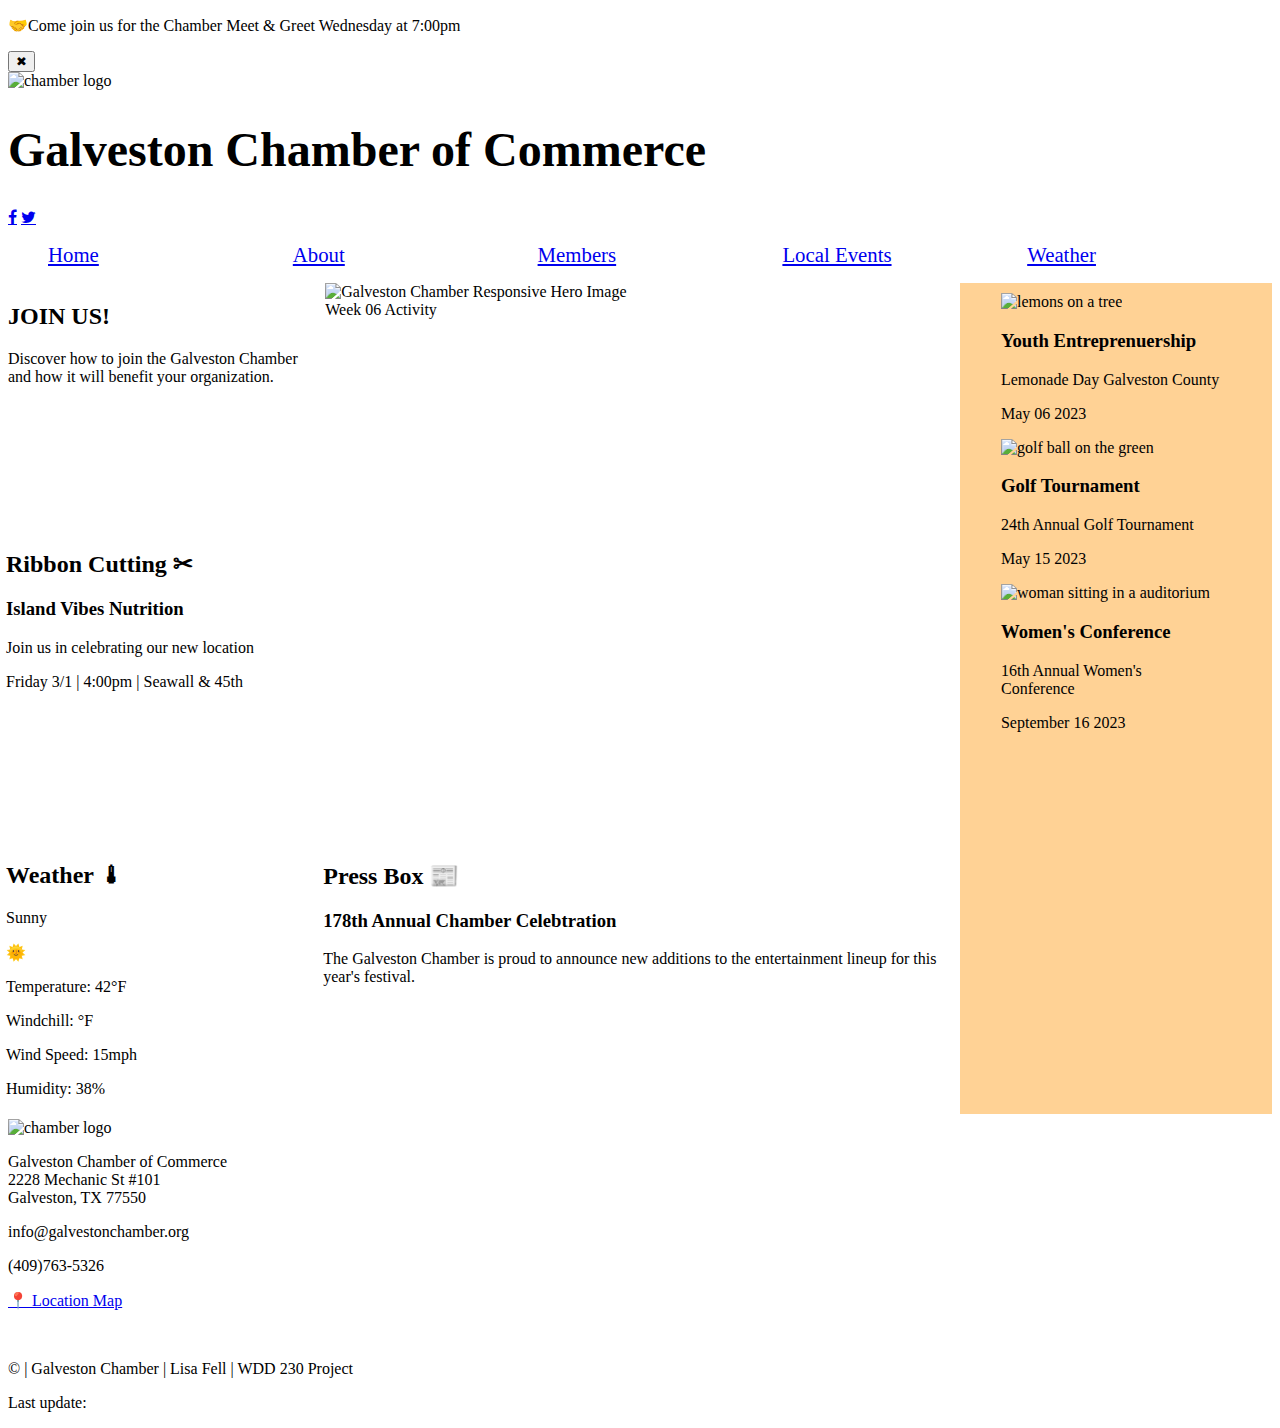
==== chamber/index.html @ e4e38957 "Update index.html" ====
<!DOCTYPE html>
<html lang="en-US">
  <head>
    <meta charset="UTF-8">
    <meta http-equiv="X-UA-Compatible" content="IE=edge">
    <meta name="viewport" content="width=device-width, initial-scale=1.0">
    <title>Galveston Chamber of Commerce</title>
    <meta name="description" content="Galveston Chamber of Commerce website">
    <meta name="author" content="Lisa Fell">
    <link rel="stylesheet" href="https://cdnjs.cloudflare.com/ajax/libs/font-awesome/4.7.0/css/font-awesome.min.css">
    <link rel="stylesheet" href="styles/normalize.css">
    <link rel="stylesheet" href="styles/small.css">
    <link rel="stylesheet" href="styles/medium.css">
    <link rel="stylesheet" href="styles/large.css">
    <link href="https://fonts.googleapis.com/css2?family=Scope+One&family=Sofia+Sans&display=swap" rel="stylesheet">
    <link rel="stylesheet" href="https://fonts.googleapis.com/css2?family=Material+Symbols+Outlined:opsz,wght,FILL,GRAD@48,400,0,0">
    
  </head>
  <body>
  <div class="banner">
    <div class="bannerContent">
      <div class="bannerText">
        <p>🤝Come join us for the Chamber Meet & Greet Wednesday at 7:00pm</p>
      </div>
      <button class="bannerClose" onclick="hideAnnouncement()"> ✖
      </button>
    </div>
  </div>


<header>
  <picture>
    <img src="images/chamber-logo.webp" alt="chamber logo">
  </picture>
  <section class="headings">

    <h1>Galveston Chamber of Commerce</h1>

    <p id="date"></p>
    
  </section>
    
<div class="fa">
    
     
      <a href="https://facebook.com" class="fa fa-facebook"></a>
      <a href="https://twitter.com" class="fa fa-twitter"></a>


    
  </div>
     
  
  
  
      
  </header>
  
  
  <nav>
    <ul class ="navigation">
      <li><a href="#" onclick="toggleMenu()">&#9776;</a></li>
      <li><a href="index.html">Home</a></li>
      <li><a href="#">About</a></li>
      <li><a href="#">Members</a></li>
      <li><a href="#">Local Events</a></li>
      <li><a href="#">Weather</a></li>

    </ul>
  </nav>

    <main>
      <!-- <div class="heroImgHolder">
      
        <picture class="heroImg">
        <picture>
          <source
            media="(min-width: 560px)"
            srcset="images/Galveston-Island-Hero.jpg"
          />
          <source
            media="(min-width: 500px)"
            srcset="images/wdd230-orgMEDIUM.jpg"
          />
          <source
            media="(min-width: 1024px)"
            srcset="images/wdd230LARGE.jpg"
          />
          <img src="images/wdd230LARGE.jpg" alt="Team Meeting" />
        </picture>
      </div> -->






    <div class="heroImgHolder">
       <!-- Comment original img tag code for week 06 activity --
      <picture class="heroImg">
      <img src="images/Galveston-Island-Hero.jpg" alt="Galveston Pleasure Pier at sunset">
      </picture>    
          <section class="join">
            <h3>JOIN NOW</h3>
            <button onclick="window.location.href='#';"></button>
          </section>
       -->
      
      <!-- This version of code is not working, despite Mozilla's knowledge base article
        <img 
             srcset="images/wdd230-orgSMALL.jpg 260w, images/wdd230-orgMEDIUM.jpg 480w, images/wdd230LARGE.jpg 800w"
             sizes="(max-width: 800px) 260px, 480px, 800px" 
             src="images/wdd230LARGE.jpg"
             alt="Galveston Chamber Responsive Hero Image Week 06 Activity"
        />

       -->
      
      <!-- Stack overflow suggests this approach -->
      <picture class="heroImg">
        <source srcset="images/wdd230LARGE.jpg" media="(min-width: 900px)" />
        <source srcset="images/wdd230-orgMEDIUM.jpg" media="(min-width: 480px)" />
        <source srcset="images/wdd230-orgSMALL.jpg" media="(min-width: 260px)" />
        <img src="images/wdd230-orgSMALL.jpg" 
             alt="Galveston Chamber Responsive Hero Image Week 06 Activity" 
             
        />
        <!-- style="width:auto;" -->
        <!-- class="heroImg" -->
        
      </picture>
      
    </div>
      
      
<div id="event">  

  <h2>Ribbon Cutting ✂</h2>
  <h3>Island Vibes Nutrition</h3>
  <p>Join us in celebrating our new location</p>
  <p>Friday 3/1 | 4:00pm | Seawall & 45th</p>
</div>
<div id="weather">
  <h2>Weather 🌡</h2>
  <p>Sunny</p><span>🌞</span>
  <p>Temperature: <span id="temp">42</span>&deg;F</p>
  <p>Windchill: <span id="windchill"></span>&deg;F</p>
  <p>Wind Speed: <span id="windspeed">15</span>mph</p>
  <p>Humidity: 38%</p>
</div>
<div id="news">
  <h2>Press Box 📰</h2>
  <h3>178th Annual Chamber Celebtration</h3>
  <p>The Galveston Chamber is proud to announce new additions to the entertainment lineup for this year's festival.</p>

</div>
<div id="join">
  <h2>JOIN US!</h2>
  <p>Discover how to join the Galveston Chamber and how it will benefit your organization.</p>
</div>
<section class="spotlight-events">
<div id="spotlights">

  <div class="spotlight1">
    <div class="picdiv">
    <img class="spotlightpic" src="images/lemonade2.png" alt="lemons on a tree">
    </div>
    
    <h3>
      Youth Entreprenuership
    </h3>
    <p>Lemonade Day Galveston County</p>
    <p>May 06 2023</p>
  </div>
  <div class="spotlight2">
    <div class="picdiv">
    <img class="spotlightpic" src="images/golf2.png" alt="golf ball on the green">
  </div>
    <h3>Golf Tournament</h3>
    <p>24th Annual Golf Tournament</p>
    <p>May 15 2023</p>
    
  </div>
  <div id="spotlight3">
    <div class="picdiv">
    <img class="spotlightpic" src="images/women2.png" alt="woman sitting in a auditorium">
  </div>
    <h3>
      Women's Conference
    </h3>
    <p>16th Annual Women's Conference</p>
    <p>September 16 2023</p>

  </div>
</div>
</section>
<!-- </div> -->


  </main>
<!-- </div> -->

  <footer>
    
    <img src="images/chamber-logo.webp" alt="chamber logo">
    <div id="footer1">
    <p>Galveston Chamber of Commerce<br>
      2228 Mechanic St #101<br>
       Galveston, TX 77550</p>
    </div>
    <div id="footer2">
       <p>info@galvestonchamber.org</p>
       <p>(409)763-5326</p>
       <p><a href="https://goo.gl/maps/8hFafTTmRtQU7yYq5">📍 Location Map</a></p>
    </div>
  <div id="footer3">
    <br>
    <p>&copy;<span id="copyyear"></span> |  Galveston Chamber  | Lisa Fell | WDD 230 Project </p>
    <p>Last update:  <span id="lastupdate"></span></p>
  </div>
  </footer>
  <script src="scripts/main.js"></script>
  <script src="scripts/windchill.js"></script>
  
</body>
</html>
---- chamber/styles/large.css ----
/* @media only screen and (min-width: 48em) { */
@media only screen and (min-width: 64rem) {
	nav a {
		font-size: 1.3rem;
	}

    .navigation {
        display: flex;
        
    }
    .navigation li:first-child{
        display: none;
    }

    .navigation li{
        display: block;
        flex: 1 1 100%;
    }

    
    .headings h1 {
        font-size: 3rem;
}


main{
  display: grid;
  grid-template-columns: 1fr 1fr 1fr 1fr;
  grid-template-rows: 1fr 1fr 1fr;
  margin-top: 5px;
  margin-bottom: 5px;
  column-gap: 5px;
  max-height: 1000px;
}

.heroImg {
width: 100%;
/*height: auto;*/
grid-column: 2/4;
grid-row: 1/3;

  }
.heroImgHolder {
  width: 100%;
  height: auto;
  justify-content: center;
}


#news {
  width: 100%;
  grid-column: 2/4;
  grid-row: 3/4;
  margin: 5px -50px 0px -2px;
  
  
}

#event{
  width: 100%;
  grid-row: 2/3;
  grid-column: 1/2;
  margin: -30px -50px 0px -2px;
  
}



#spotlights :nth-child(3){ 
  display: block;
  
  } 
  .spotlight-events{
    background-color: #FFA62B80 ;
    grid-column: 4/5;
    grid-row: 1/4;
    margin: 0;
    padding: 0;
    height: 100%;
    width: 100%;
    align-items: center;
    justify-content: center;
    
  }

   
  #spotlights {
    flex-direction: column;
    width:70%;
    justify-content: center;
    margin: 10px;
    padding-left: 10%;
   
  }
p{ 
  display: block;
}
#join {
  width: 100%;
  grid-column: 1/2;
  grid-row: 1/2;
  margin: 0px 10px 35px 0px;
}

.join{
  position: absolute;
  top: 300px;
	right: 500px;
}
#weather{
  width: 100%;
  grid-row: 3/4;
  grid-column: 1/2;
  margin: 5px -50px 0px -2px;
}


}
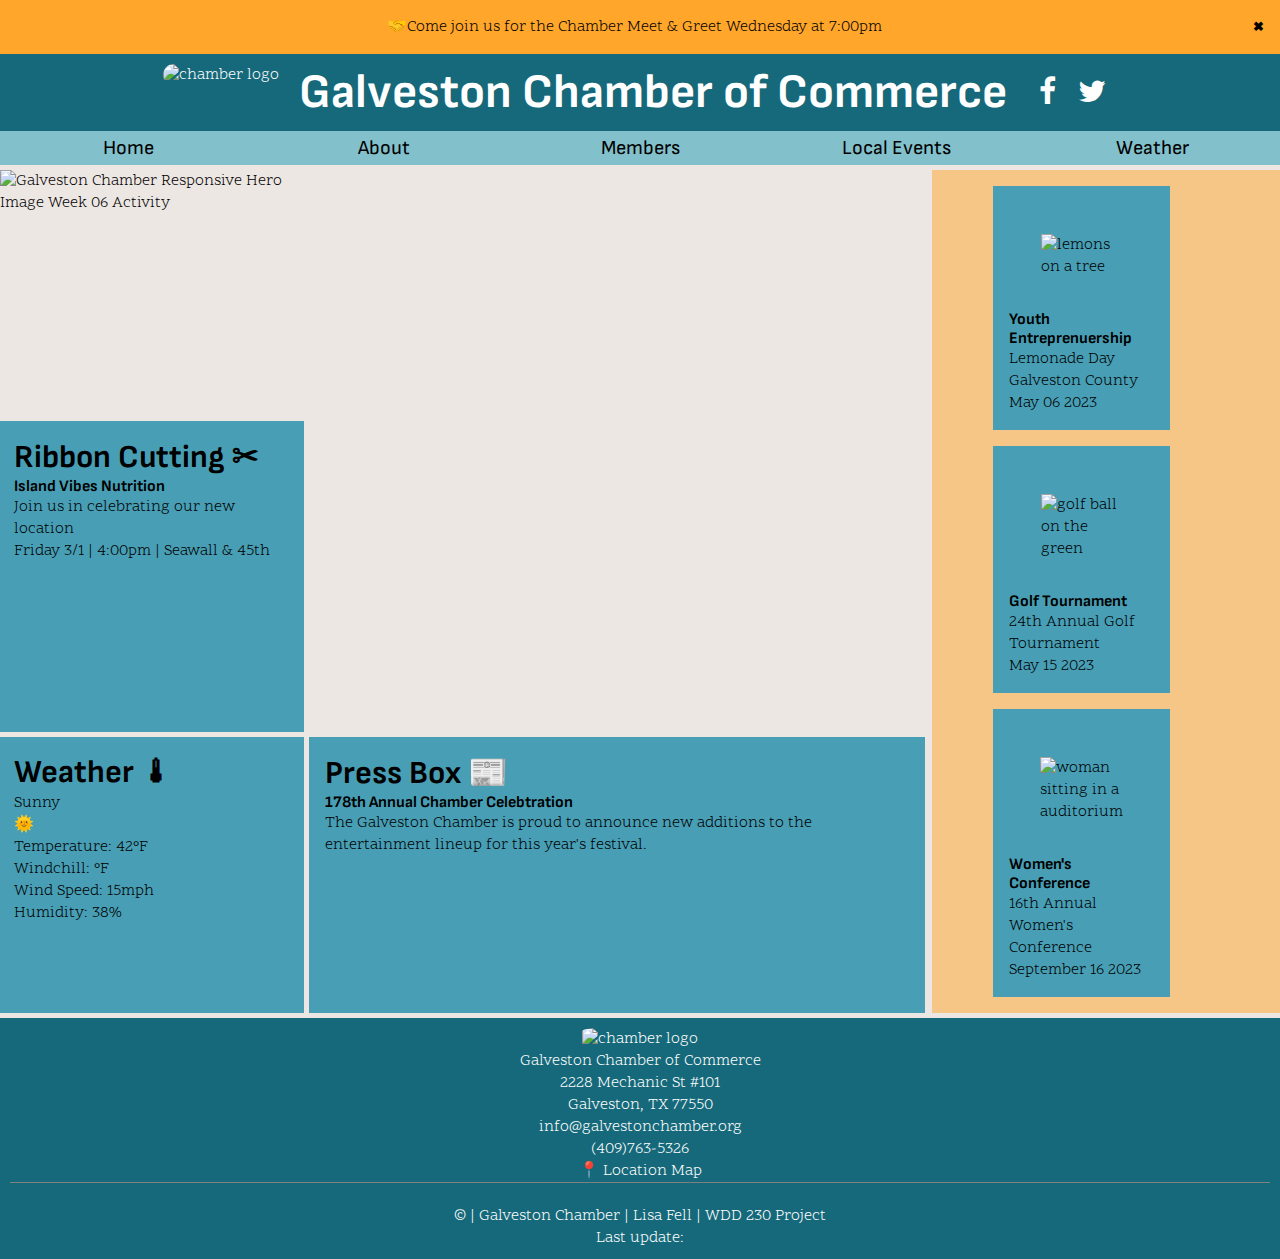
==== commit a1ef3dac: "Week 06 Responsive Image Activity" ====
--- a/chamber/index.html
+++ b/chamber/index.html
@@ -118,9 +118,9 @@
       
       <!-- Stack overflow suggests this approach -->
       <picture class="heroImg">
-        <source srcset="images/wdd230LARGE.jpg" media="(min-width: 900px)" />
-        <source srcset="images/wdd230-orgMEDIUM.jpg" media="(min-width: 480px)" />
-        <source srcset="images/wdd230-orgSMALL.jpg" media="(min-width: 260px)" />
+        <source srcset="images/wdd230LARGE.jpg" media="(min-width: 1200px)" />
+        <source srcset="images/wdd230-orgMEDIUM.jpg" media="(min-width: 680px)" />
+        <source srcset="images/wdd230-orgSMALL.jpg" media="(min-width: 360px)" />
         <img src="images/wdd230-orgSMALL.jpg" 
              alt="Galveston Chamber Responsive Hero Image Week 06 Activity" 
              
--- a/chamber/styles/small.css
+++ b/chamber/styles/small.css
@@ -0,0 +1,324 @@
+/* HTML Selectors */
+* {
+	margin: 0;
+	padding: 0;
+	box-sizing: border-box;
+  
+  }
+
+  .banner {
+    background-color: #ffa62B;
+  }
+
+  .bannerContent {
+    padding: 16px;
+    /* max-width: 1000px; */
+    margin:0 auto;
+    display: flex;
+    align-items: center;
+    text-align: center;
+    
+
+  }
+  .bannerText {
+    flex-grow: 1;
+    line-height: 1.4;
+    justify-items: center;
+  }
+
+  .bannerClose{
+    background: none;
+    border: none;
+    cursor:pointer;
+  }
+  
+  body {
+    font-size: 16px;
+    padding: 0;
+    margin: 0;
+    font-family: 'Scope One', serif;
+    background-color:#EDE7E3;
+    border-color: #82C0CC;
+
+  }
+  .heroImg{
+    width: 100%;
+    /* opacity: .4; */
+  }
+  
+  
+  footer {
+    background-color: #16697A;
+    color: white;
+    
+    padding: 10px;
+    text-align: center;
+    
+    
+  } 
+
+  footer img {
+    height: 75px;
+    width: auto;
+    border-radius: 15%;
+  }
+
+  a {
+    text-decoration: none;
+    color: white;
+  }
+  #footer3{
+
+    border-top: 1px solid grey;
+  }
+  
+  header {
+    display: flex;
+    align-content: center;
+    justify-content: center;
+    background-color:#16697A;
+    color: white;
+    margin: auto;
+    padding: 0;
+    text-align: center;
+    
+   
+    
+  }
+
+  header section {
+    color: black;
+    padding: 5px;
+    margin: 5px;
+    border: 1px;
+    border-color: black;
+  }
+
+ 
+  
+  h1, h2 {
+    
+    font-family: 'Sofia Sans', sans-serif;
+    font-size: 2.5rem;
+  }
+  
+  h2 {
+    font-size: 2rem;
+  }
+
+  h3 {
+    font-family: 'Sofia Sans', sans-serif;
+    font-size: 1rem;
+  }
+  
+  
+
+  
+
+  
+  header img {
+    margin:10px;
+    width: 100%;
+    height: auto;
+    border-radius: 15px;
+   
+  }
+
+  .headings{
+    display: flex;
+    flex-direction: column;
+  }
+
+  .headings h1 {
+    font-size: 1.6rem;  
+    font-family: 'Sofia Sans', sans-serif;
+    color: white;
+  }
+
+ .headings div {
+  padding: 10px;
+ }
+  
+
+  .fa {
+    display: flex;
+    flex-direction: row;
+    margin: 1px;
+    padding: 10px;
+    font-size: 30px;
+    /* width: 100%; */
+    text-align: center;
+    text-decoration: none;
+  }
+  
+  .fa:hover {
+    opacity: 0.7;
+  }
+
+  .fa-facebook {
+    color: white;
+  }
+
+  .fa-twitter {
+    color: white;
+  }
+
+
+
+nav {
+	display: block;
+	flex-direction: column;
+  font-family: 'Sofia Sans', sans-serif;
+	background-color: #82C0CC;
+}
+
+.navigation{
+  list-style-type: none;
+  padding: 0;
+  text-align: center;
+}
+
+
+.navigation li{
+  display: none;
+}
+
+.navigation li:first-child{
+  display: block;
+}
+
+
+
+.navigation a {
+	display: block;
+	color: black;
+	text-align: center;
+	padding: 5px;
+	text-decoration: none;
+	font-size: 1.25rem;
+}
+
+#menu::before{
+  content: "≡";
+}
+
+#menu::after{
+  content: "X";
+}
+
+nav a:hover {
+	background-color: #ffa62B;
+	color: black;
+}
+
+img{
+    width: 200px;
+    height: auto;
+    justify-content: center;
+}
+
+main section {
+ 
+  background-color: #EDE7E3;
+  margin: 1em;
+  padding: .5em;
+  
+}
+
+
+
+.heroDiv{
+  margin:0;
+  padding: 0;
+  border: none;
+  max-height: 100%;
+}
+
+.join {
+  position: absolute;
+	top: 250px;
+	right: 50px;
+	background: #ffa62B;
+  border:0;
+  cursor: pointer;
+  border: 1px solid rgba(0,0,0,.1);
+	padding: 1.5rem;
+  text-align: center;
+  }
+
+  #spotlights div {
+    width: auto;
+    max-width: 100%;
+    background-color: #489FB5;
+    padding: 1em;
+    margin:1em;
+    height: auto;
+    
+  }
+
+  .picdiv{
+    display: flex;
+    position: relative;
+    justify-content: center;
+    margin:0;
+    padding: 0;
+  }
+
+
+  #spotlights h2, h3{
+    color: black;
+    justify-items: center;
+    align-items: center;
+  }
+
+  #news, #weather, #event {
+    margin: 1em;
+    color: black;
+    background-color: #489FB5;
+    padding: 1em;
+    width: auto; 
+  }
+  
+
+
+
+  #spotlights :nth-child(3){
+    display: none;
+  }
+  
+  #join {
+    display: none;
+  }
+  
+
+
+ .responsive li {
+  display: block;
+  
+ }
+
+ .responsive #menu::before {
+	content: "X";
+ }
+
+ #date {
+  color: white;
+  font-family: 'Sofia Sans', sans-serif;
+  font-size: 1rem;
+ }
+
+ button{
+  border:none;
+  background-color: #ffa62B;
+  font-family: 'Sofia Sans', sans-serif;
+  font-weight: 900;
+  cursor: pointer;
+  
+ }
+ .button:hover {
+  background-color:#002ead;
+  transition: 0.7s;
+}
+.bannerClose:hover{
+  transform: scale(1.1);
+}
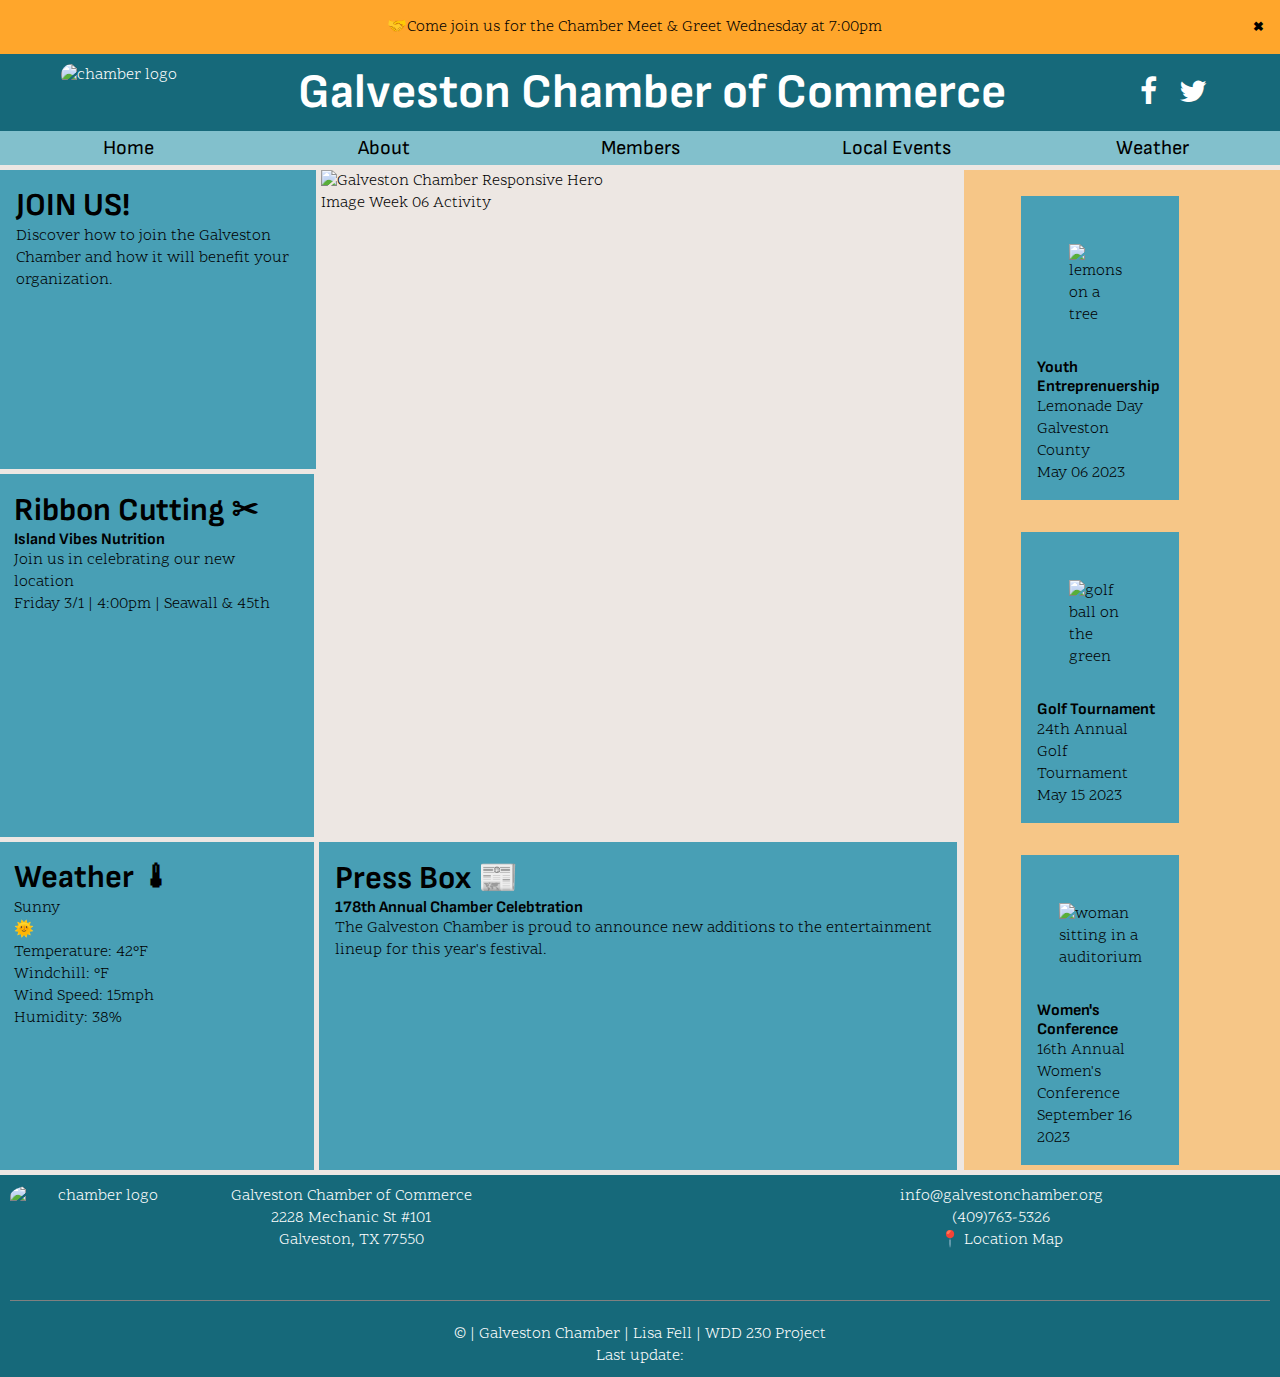
==== commit 16dedca2: "Week 06 Responsive Image Activity" ====
--- a/chamber/index.html
+++ b/chamber/index.html
@@ -118,8 +118,8 @@
       
       <!-- Stack overflow suggests this approach -->
       <picture class="heroImg">
-        <source srcset="images/wdd230LARGE.jpg" media="(min-width: 1200px)" />
-        <source srcset="images/wdd230-orgMEDIUM.jpg" media="(min-width: 680px)" />
+        <source srcset="images/wdd230LARGE.jpg" media="(min-width: 900px)" />
+        <source srcset="images/wdd230-orgMEDIUM.jpg" media="(min-width: 580px)" />
         <source srcset="images/wdd230-orgSMALL.jpg" media="(min-width: 360px)" />
         <img src="images/wdd230-orgSMALL.jpg" 
              alt="Galveston Chamber Responsive Hero Image Week 06 Activity" 
--- a/chamber/styles/small.css
+++ b/chamber/styles/small.css
@@ -212,7 +212,7 @@
 }
 
 img{
-    width: 200px;
+    /* width: 200px; */
     height: auto;
     justify-content: center;
 }
--- a/chamber/styles/medium.css
+++ b/chamber/styles/medium.css
@@ -0,0 +1,114 @@
+/* @media screen and (min-width: 32.5em) { */
+/* @media screen and (min-width: 35rem) { */
+@media only screen and (min-width: 35rem) {
+    
+
+    header {
+        flex: 1 1 100%;
+        justify-content: space-around;
+        /* justify-content: space-between; */
+    }
+    header img{
+        width: 150px;
+        justify-content: left;
+    }
+   
+
+    .headings h1 {
+        font-size: 2rem;
+    }
+    .heroImg {
+        /* position: fixed; */
+    }
+main{
+    display: flex;
+    flex-wrap: wrap;
+    /* justify-content: space-between; */
+}
+#join{
+    margin: 1em;
+    color: black;
+    background-color: #489FB5;
+    padding: 1em;
+    width: auto; 
+  }
+/* .spotlight-events{
+    display: flex;
+    flex-direction: row;
+} */
+  #spotlights {
+    display: flex;
+    flex-direction: row;
+    flex:1 1 100%;
+    justify-content: center;
+    
+  }
+  .spotlight1 .spotlight2 {
+    flex: 1 1 100%;
+    width: 50%;
+  }
+    
+     #news #weather {
+        width: 100%;
+        justify-content: center;
+        align-items: center;
+    }
+
+    /*
+    .boxes h2, h3{
+        
+        color: white;
+        justify-items: center;
+        align-items: center;
+
+      }
+   
+        
+        
+    
+      
+    #spotlights {
+        width: 50%;
+        flex-direction: row;
+        
+    }
+    #spotlight :nth-child(3) {
+        display: flex;
+    } */
+
+    
+    #join{
+        width: 100%;
+        display: block;
+        
+    }
+    footer {
+        display: grid;
+        gap: 10px;
+        
+    }
+
+    footer img {
+        grid-column-start: 1;
+        grid-row-start: 1;
+        
+    }
+    #footer1{
+        grid-row-start: 1;
+        grid-column-start: 2;
+        grid-column-end: 3;
+        justify-content: left;
+    }
+
+    #footer2{
+        grid-row-start: 1;
+        grid-column-start: 7;
+        grid-column-end: 10;
+        justify-content: left;
+        
+    }
+    #footer3{
+        grid-row-start: 5;
+        grid-column:  1/ span 10;
+    }
+}
--- a/chamber/styles/large.css
+++ b/chamber/styles/large.css
@@ -36,8 +36,8 @@
 .heroImg {
 width: 100%;
 /*height: auto;*/
-grid-column: 2/4;
-grid-row: 1/3;
+/* grid-column: 2/4; */
+/* grid-row: 1/3; */
 
   }
 .heroImgHolder {
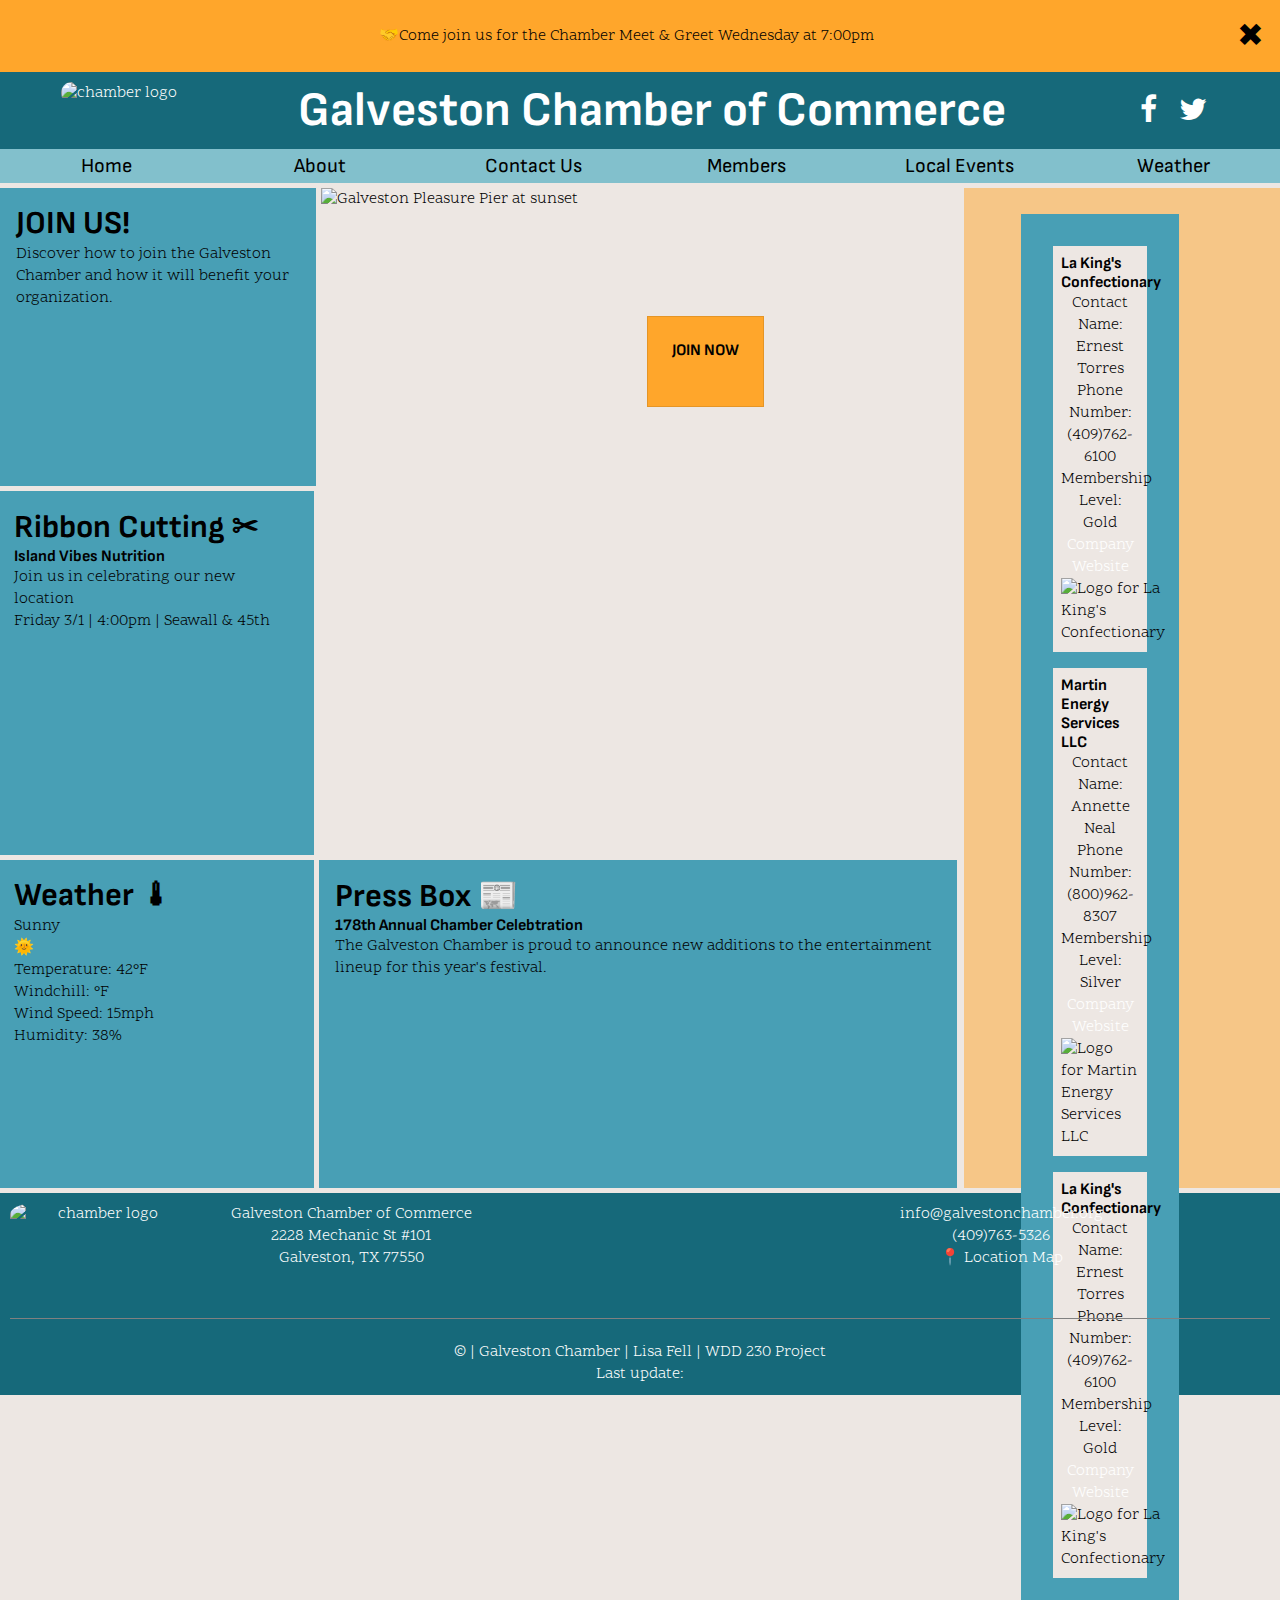
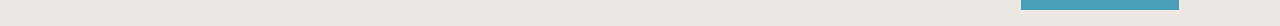
==== commit 83b1eaf0: "Updated index.html to remove responsive images." ====
--- a/chamber/index.html
+++ b/chamber/index.html
@@ -62,6 +62,7 @@
       <li><a href="#" onclick="toggleMenu()">&#9776;</a></li>
       <li><a href="index.html">Home</a></li>
       <li><a href="#">About</a></li>
+      <li><a href="contactus.html">Contact Us</a></li>
       <li><a href="#">Members</a></li>
       <li><a href="#">Local Events</a></li>
       <li><a href="#">Weather</a></li>
@@ -96,7 +97,7 @@
 
 
     <div class="heroImgHolder">
-       <!-- Comment original img tag code for week 06 activity --
+       <!-- Comment original img tag code for week 06 activity -->
       <picture class="heroImg">
       <img src="images/Galveston-Island-Hero.jpg" alt="Galveston Pleasure Pier at sunset">
       </picture>    
@@ -104,7 +105,7 @@
             <h3>JOIN NOW</h3>
             <button onclick="window.location.href='#';"></button>
           </section>
-       -->
+       
       
       <!-- This version of code is not working, despite Mozilla's knowledge base article
         <img 
@@ -116,19 +117,19 @@
 
        -->
       
-      <!-- Stack overflow suggests this approach -->
+      <!-- Stack overflow suggests this approach
       <picture class="heroImg">
-        <source srcset="images/wdd230LARGE.jpg" media="(min-width: 900px)" />
-        <source srcset="images/wdd230-orgMEDIUM.jpg" media="(min-width: 580px)" />
-        <source srcset="images/wdd230-orgSMALL.jpg" media="(min-width: 360px)" />
+        <source srcset="images/wdd230LARGE.jpg" media="(min-width: 800px)" />
+        <source srcset="images/wdd230-orgMEDIUM.jpg" media="(min-width: 400px)" />
+        <source srcset="images/wdd230-orgSMALL.jpg" media="(min-width: 260px)" />
         <img src="images/wdd230-orgSMALL.jpg" 
              alt="Galveston Chamber Responsive Hero Image Week 06 Activity" 
              
-        />
-        <!-- style="width:auto;" -->
-        <!-- class="heroImg" -->
+        /> 
+        style="width:auto;" 
+        class="heroImg" 
         
-      </picture>
+      </picture> -->
       
     </div>
       
@@ -160,38 +161,10 @@
 </div>
 <section class="spotlight-events">
 <div id="spotlights">
-
-  <div class="spotlight1">
-    <div class="picdiv">
-    <img class="spotlightpic" src="images/lemonade2.png" alt="lemons on a tree">
-    </div>
-    
-    <h3>
-      Youth Entreprenuership
-    </h3>
-    <p>Lemonade Day Galveston County</p>
-    <p>May 06 2023</p>
-  </div>
-  <div class="spotlight2">
-    <div class="picdiv">
-    <img class="spotlightpic" src="images/golf2.png" alt="golf ball on the green">
-  </div>
-    <h3>Golf Tournament</h3>
-    <p>24th Annual Golf Tournament</p>
-    <p>May 15 2023</p>
-    
-  </div>
-  <div id="spotlight3">
-    <div class="picdiv">
-    <img class="spotlightpic" src="images/women2.png" alt="woman sitting in a auditorium">
-  </div>
-    <h3>
-      Women's Conference
-    </h3>
-    <p>16th Annual Women's Conference</p>
-    <p>September 16 2023</p>
-
-  </div>
+  <div class="businesses">
+    <!-- Include spotlight businesses here -->
+  </div>
+ 
 </div>
 </section>
 <!-- </div> -->
@@ -221,6 +194,7 @@
   </footer>
   <script src="scripts/main.js"></script>
   <script src="scripts/windchill.js"></script>
-  
+  <script src="scripts/spotlight.js"></script>
+
 </body>
 </html>
--- a/chamber/styles/small.css
+++ b/chamber/styles/small.css
@@ -308,15 +308,17 @@
  }
 
  button{
-  border:none;
+  border:#16697A;
+  color: black;
   background-color: #ffa62B;
   font-family: 'Sofia Sans', sans-serif;
-  font-weight: 900;
+  font-weight: 1900;
   cursor: pointer;
+  font-size: 2rem;
   
  }
  .button:hover {
-  background-color:#002ead;
+  background-color:#489FB5;
   transition: 0.7s;
 }
 .bannerClose:hover{
--- a/chamber/styles/medium.css
+++ b/chamber/styles/medium.css
@@ -77,6 +77,13 @@
     } */
 
     
+    .heroImg {
+     width: 100%;
+     /*height: auto;*/
+     grid-column: 2/4;
+     grid-row: 1/3; 
+    }
+    
     #join{
         width: 100%;
         display: block;
--- a/chamber/styles/large.css
+++ b/chamber/styles/large.css
@@ -36,8 +36,8 @@
 .heroImg {
 width: 100%;
 /*height: auto;*/
-/* grid-column: 2/4; */
-/* grid-row: 1/3; */
+grid-column: 2/4;
+grid-row: 1/3; 
 
   }
 .heroImgHolder {
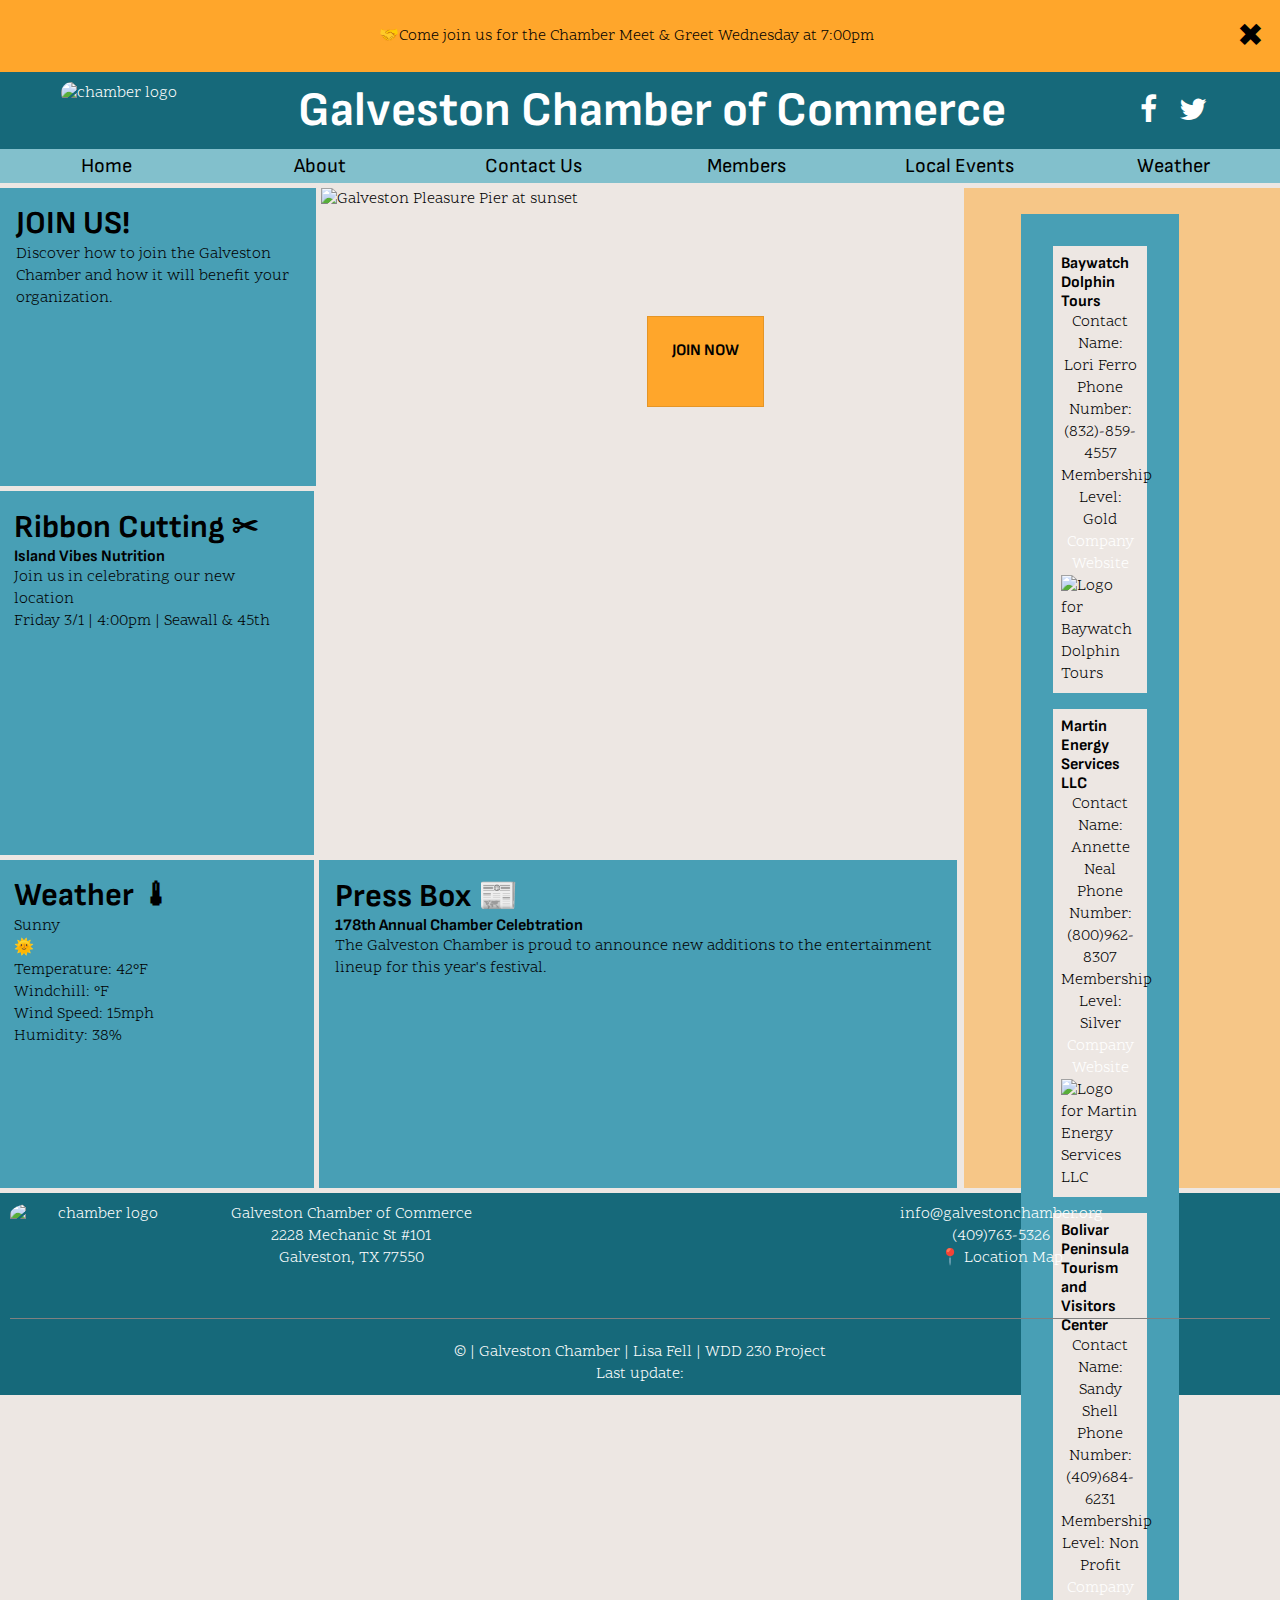
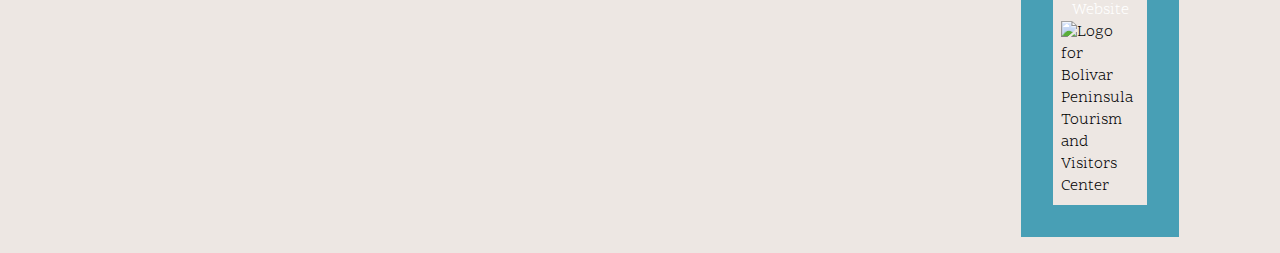
==== commit 71289d58: "Updated hero image html" ====
--- a/chamber/index.html
+++ b/chamber/index.html
@@ -99,6 +99,7 @@
     <div class="heroImgHolder">
        <!-- Comment original img tag code for week 06 activity -->
       <picture class="heroImg">
+      <source srcset="images/Galveston-Island-Hero.jpg" media="(min-width: 260px)" />
       <img src="images/Galveston-Island-Hero.jpg" alt="Galveston Pleasure Pier at sunset">
       </picture>    
           <section class="join">
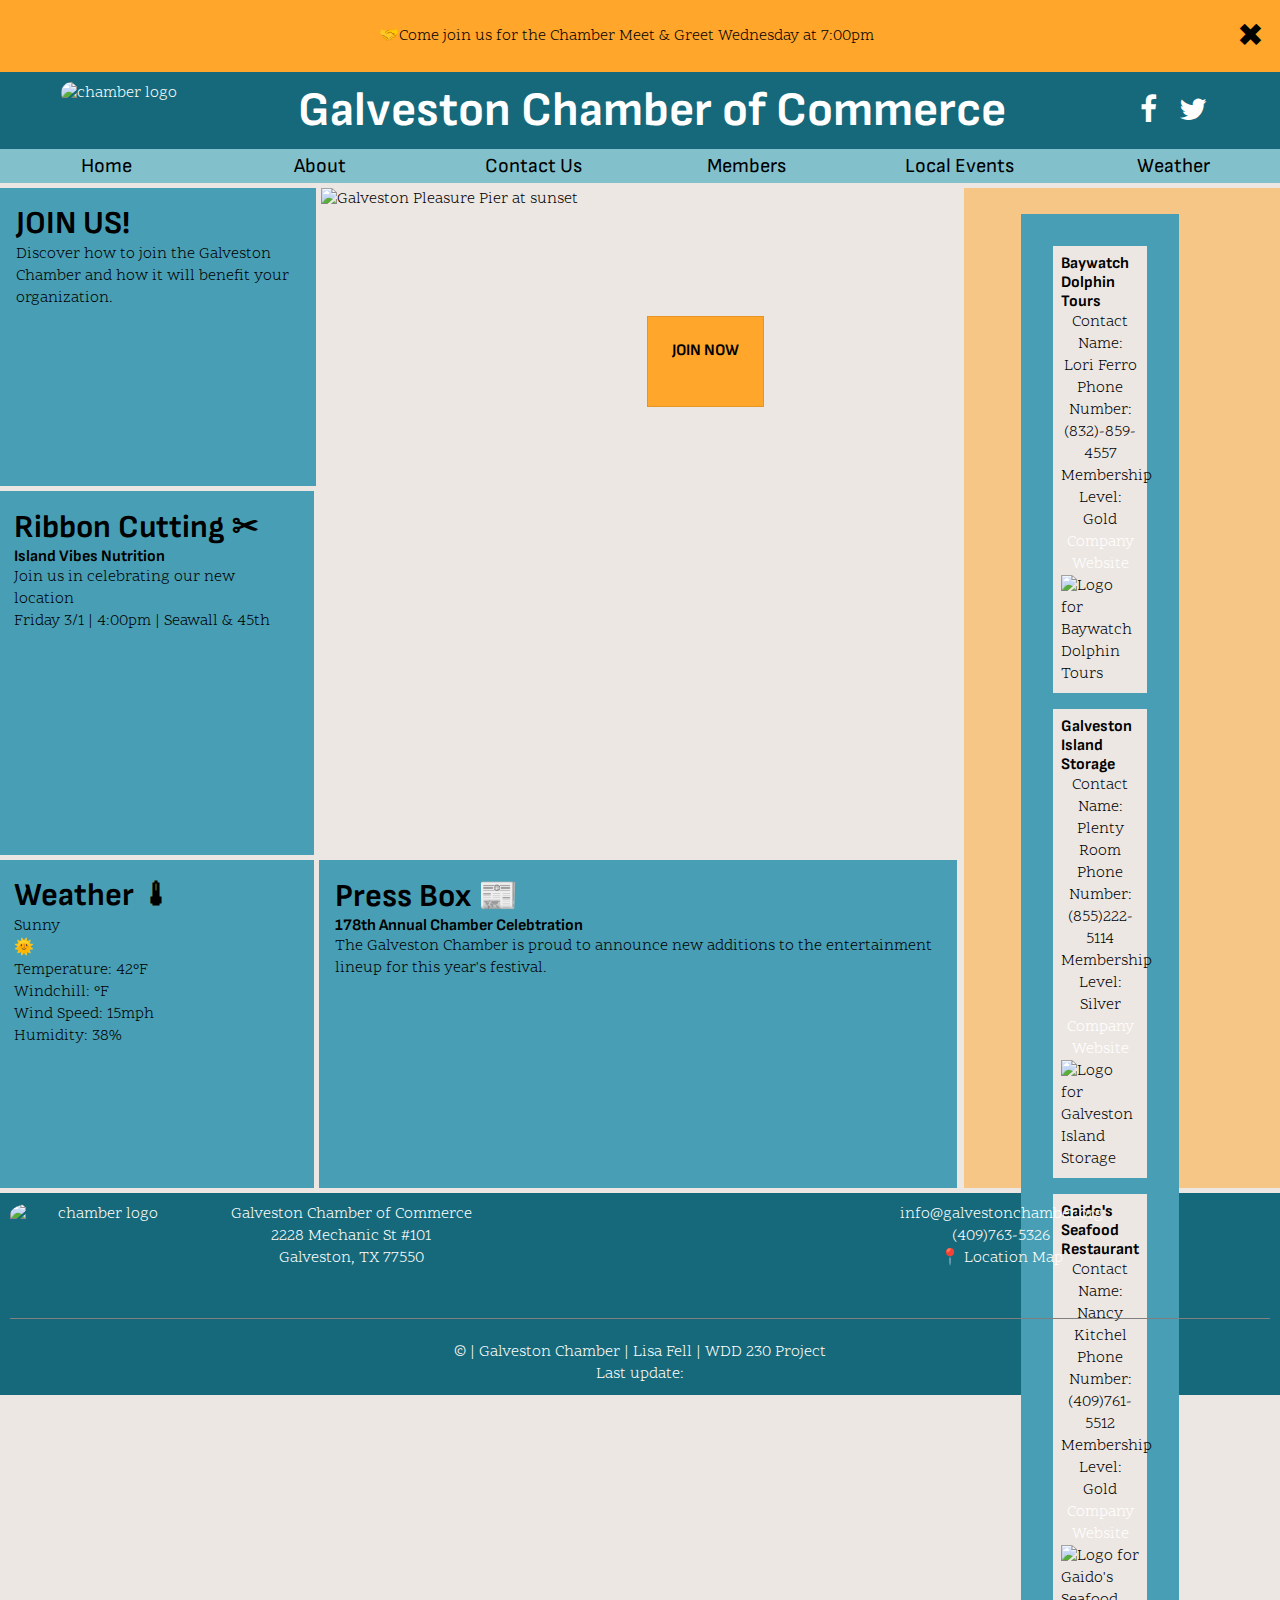
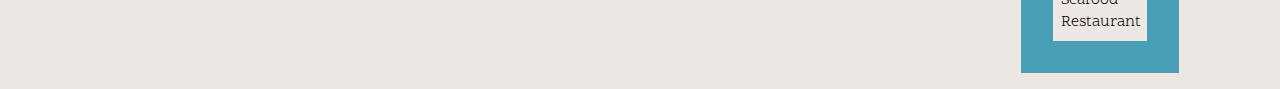
==== commit 0148038b: "resize hero image" ====
--- a/chamber/index.html
+++ b/chamber/index.html
@@ -99,8 +99,7 @@
     <div class="heroImgHolder">
        <!-- Comment original img tag code for week 06 activity -->
       <picture class="heroImg">
-      <source srcset="images/Galveston-Island-Hero.jpg" media="(min-width: 260px)" />
-      <img src="images/Galveston-Island-Hero.jpg" alt="Galveston Pleasure Pier at sunset">
+      <img src="images/Galveston-Island-Hero.jpg" alt="Galveston Pleasure Pier at sunset" height="250" width="400">
       </picture>    
           <section class="join">
             <h3>JOIN NOW</h3>
